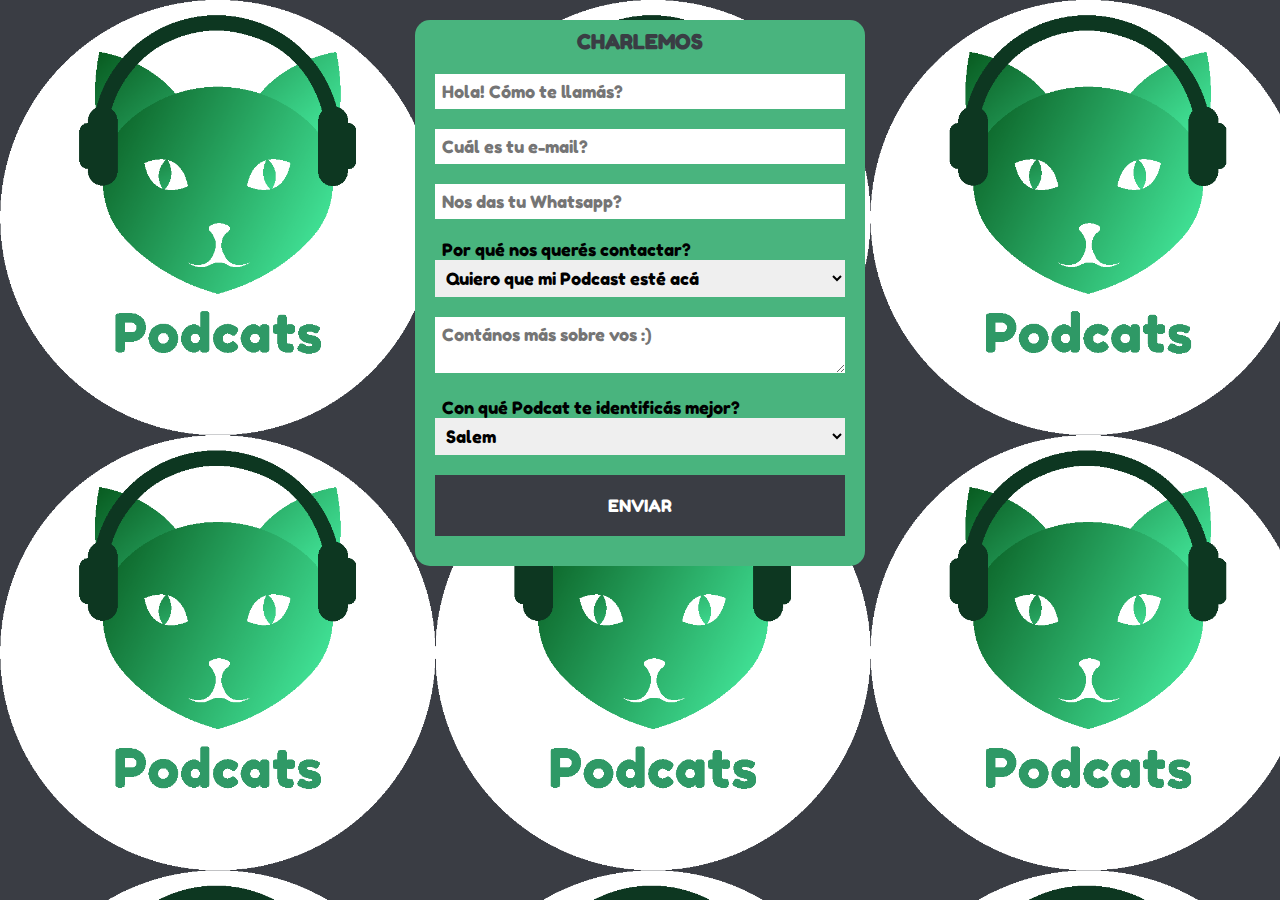
==== contacto.html @ f1f5c06e "index" ====
<!DOCTYPE html>
<html lang="es">
<head>
    <meta charset="UTF-8">
    <meta http-equiv="X-UA-Compatible" content="IE=edge">
    <meta name="viewport" content="width=device-width, initial-scale=1.0">
    <title>Contacto</title>
    <link rel="stylesheet" href="Podcats.css">
</head>
<body id="contacto">
    <form action="enviar.js">
        <h2>CHARLEMOS</h2>
        <input type="text" name="nombre" placeholder="Hola! Cómo te llamás?">
        <input type="email" name="Correo" placeholder="Cuál es tu e-mail?">
        <input type="text" name="Teléfono" placeholder="Nos das tu Whatsapp?">
        <label> Por qué nos querés contactar?
            <select>
            <option>Quiero que mi Podcast esté acá</option>
            <option>Quiero invertir en ustedes</option>
            <option>Quiero que seamos amigos</option>
            <option>Tengo un refugio para gatos y quiero recibir donaciones</option>
            <option>Quiero trabajar con ustedes</option>
            </select></label>
        <textarea name="mensaje" placeholder="Contános más sobre vos :)"></textarea>
        <label>
            Con qué Podcat te identificás mejor?
            <select>
            <option>Salem</option>
            <option>Lola</option>
            <option>Neko</option>
            <option>Gala</option>
            <option>Raúl</option>
            </select></label>
        
        <input type="submit" value="ENVIAR" id="boton" href=index.html>
    </form>
    
</body>
</html>
---- Podcats.css ----
* {
    margin: 0;
    padding: 0;
    box-sizing: border-box; 
  font-family: fredokaone;
  src: url(FredokaOne-Regular.ttf);}

    header {
      background-color: #0d8549;
      margin-top: 0;
    }
      
      header img {
        display: flex;
        width: 15%;
        margin-left:auto;
        margin-right:auto;
        margin-top: 0;
       }

       body#contacto {
        background-image: url(img/logopodcastfblanco.png);
        
        background-size: 34%;
        background-repeat: inherit;
        margin: 0;
    }
form {
  width: 450px;
  margin: auto;
  background: #49b47e;
  padding: 10px 20px;
  box-sizing: border-box;
  margin-top: 20px;
  border-radius: 15px;
}

h2 {
  color: #3a3d44;
  text-align: center;
  margin: 0;
  font-size: 20px;
  margin-bottom: 20px;
}

input, textarea, label, select {
  padding: 7px;
  margin-bottom: 20px;
  width: 100%;
  box-sizing: border-box;
  font-size: 17px;
  border: none;
}
textarea {
  min-height: 10px;
  max-height: 200px;
  max-width: 100%;
}
#boton {
  background: #3a3d44;
  color: #FFFF;
  padding: 20px;
}
#boton:hover {
  cursor: url(img/patita2.png), auto;
}

@media (max-width: 480px){
  form {
    width: 100%;
  }
}

       .podcasts {
        display: flex;
        margin-left:auto;
        margin-right:auto;
        margin-top: 0;
       }
       .gatitos {
        padding-top: 75px;
        padding-left: 50px;
        padding-right: 50px;
        display: grid;
       grid: 0%;
     background-color: #0d8549;
     grid-template-columns: repeat(2,1fr);
     gap: 30px;
        }
.gato-info {
  background-color: #FFFF;
  padding-top: 75px;
        padding-left: 50px;
        padding-right: 50px;
        gap: 30px;
        border-radius: 15px;
    text-align: center;
    font-size: 1em;
}
p .gato-texto {
  padding: 30 px;
}

.neko-info {
  background-color: #49b47e;
  padding-top: 75px;
        padding-left: 50px;
        padding-right: 50px;
        gap: 30px;
        border-radius: 15px;
    text-align: center;
    font-size: 1em;
}


       img.salem-imagen {
  width: 15%;
  margin: 30px;
}
.neko-imagen {
  width: 15%;
  margin: 30px;
} 
.lola-imagen {
  width: 15%;
  margin: 30px;
} 
.gala-imagen {
  width: 15%;
  margin: 30px;
} 
.raul-imagen {
  width: 15%;
  margin: 30px;
} 
    body {
    background-color: #3a3d44;
    cursor: url(img/cursorneko.png), auto;
}
a {
  cursor: url(img/patita2.png), auto;
}
@font-face {
    font-family:fredokaone;
    src: url(FredokaOne-Regular.ttf);
}
.cabecera,
.contenedor {
    max-width: 1000px;
    margin: auto;
}

.cabecera {
    display: flex;
    justify-content: space-between;
    align-items: center;
    padding-bottom: 8px;
}
h1{
    font-family:fredokaone;
}
.wrapper-nav {
    position: fixed;
z-index: 2;
margin-top: 10;
width: 10%;

}
  
  .main-nav {
    width: 100%;
    height: 65px;
    line-height: 65px;
    margin-top: 0; }
  
  ul.main-nav__group {
      position: relative;
  display: inline-block;

  padding: 20px 20px;
  color: #0d8549;
  text-decoration: none;
  background: var(--white);
  transition: color 0.5s;
  margin-left: 0;
  margin-bottom: 15px;
  font-size: 1em;
  min-width: 140px;
  text-align: center;
    display: flex;
        justify-content: center;
    list-style-type: none; 
    font-family:fredokaone;}
    li.main-nav__item {
      
   
      margin-left: 30px;
      margin-right: 30px;
  margin-bottom: 15px;
  margin-top: 15px;
    
      
      
    }
  
  a.main-nav__link.anchorLink {
    border: 2px solid white;
    background-color: white;
    border-radius: 15px;
    text-align: center;
    font-size: 1em;
    color: #0d8549;
    position: relative;
text-decoration: none;
    padding: 5px;
   }

    a.main-nav__link.anchorLink:hover {
      border: 2px solid white;
      background-color: #0d8549;
      color: white;
  
      text-decoration: none;
      padding: 1px; }
    
    a:-webkit-any-link:hover {
      color: #3a3d44;
      cursor: url(img/patita2.png), auto; }

    @media (min-width: 1920px) {
      .main-nav__link {
        font-size: 1.3em; } }
    @media (max-width: 768px) {
      .main-nav__link {
        font-size: 0.9em;
        padding: 0 1.1em; } }
    @media (max-width: 450px) {
      .main-nav__link {
        padding: 0 0.9em; } }
    @media (max-width: 380px) {
      .main-nav__link {
        font-size: 0.85em;
        padding: 0 0.65em; } }
    @media (max-width: 360px) {
      .main-nav__link {
        font-size: 0.8em;
        padding: 0 0.55em; } }
  
  .main-nav__item:first-of-type a {
    padding-left: 0; }

    .main-nav__item .contactoformulario {
      text-decoration: none;
    }

    a:-webkit-any-link {
      color:white;
      text-decoration:none;
      font-size: 1em;
      cursor: url(img/patita2.png), auto;
  }
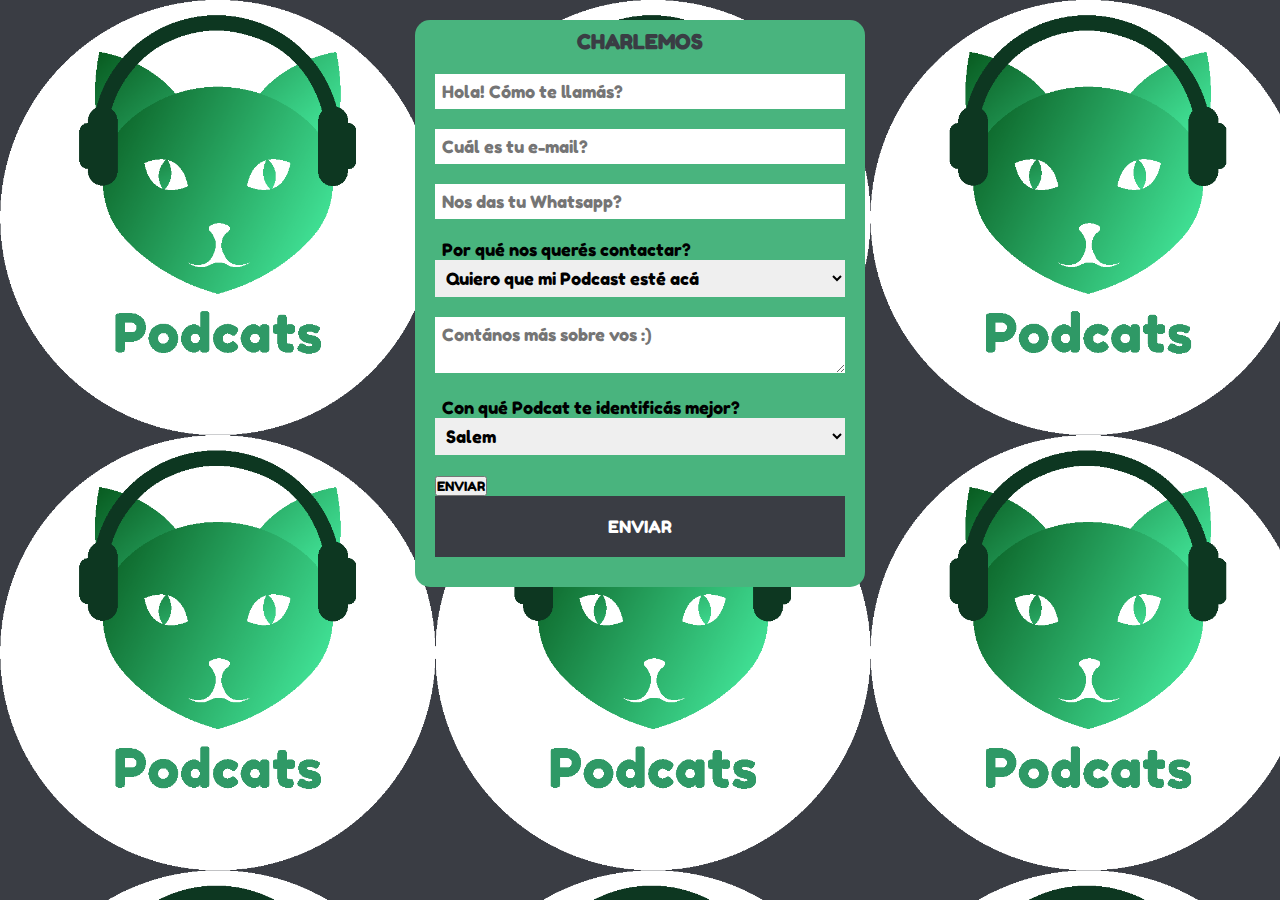
==== commit 93c71397: "ddd" ====
--- a/contacto.html
+++ b/contacto.html
@@ -8,7 +8,7 @@
     <link rel="stylesheet" href="Podcats.css">
 </head>
 <body id="contacto">
-    <form action="enviar.js">
+    <form>
         <h2>CHARLEMOS</h2>
         <input type="text" name="nombre" placeholder="Hola! Cómo te llamás?">
         <input type="email" name="Correo" placeholder="Cuál es tu e-mail?">
@@ -31,8 +31,9 @@
             <option>Gala</option>
             <option>Raúl</option>
             </select></label>
+            <button type="button" onclick="location.href='index.html'">ENVIAR</button>
         
-        <input type="submit" value="ENVIAR" id="boton" href=index.html>
+        <a href=index.html><input type="submit" value="ENVIAR" id="boton"></a>
     </form>
     
 </body>
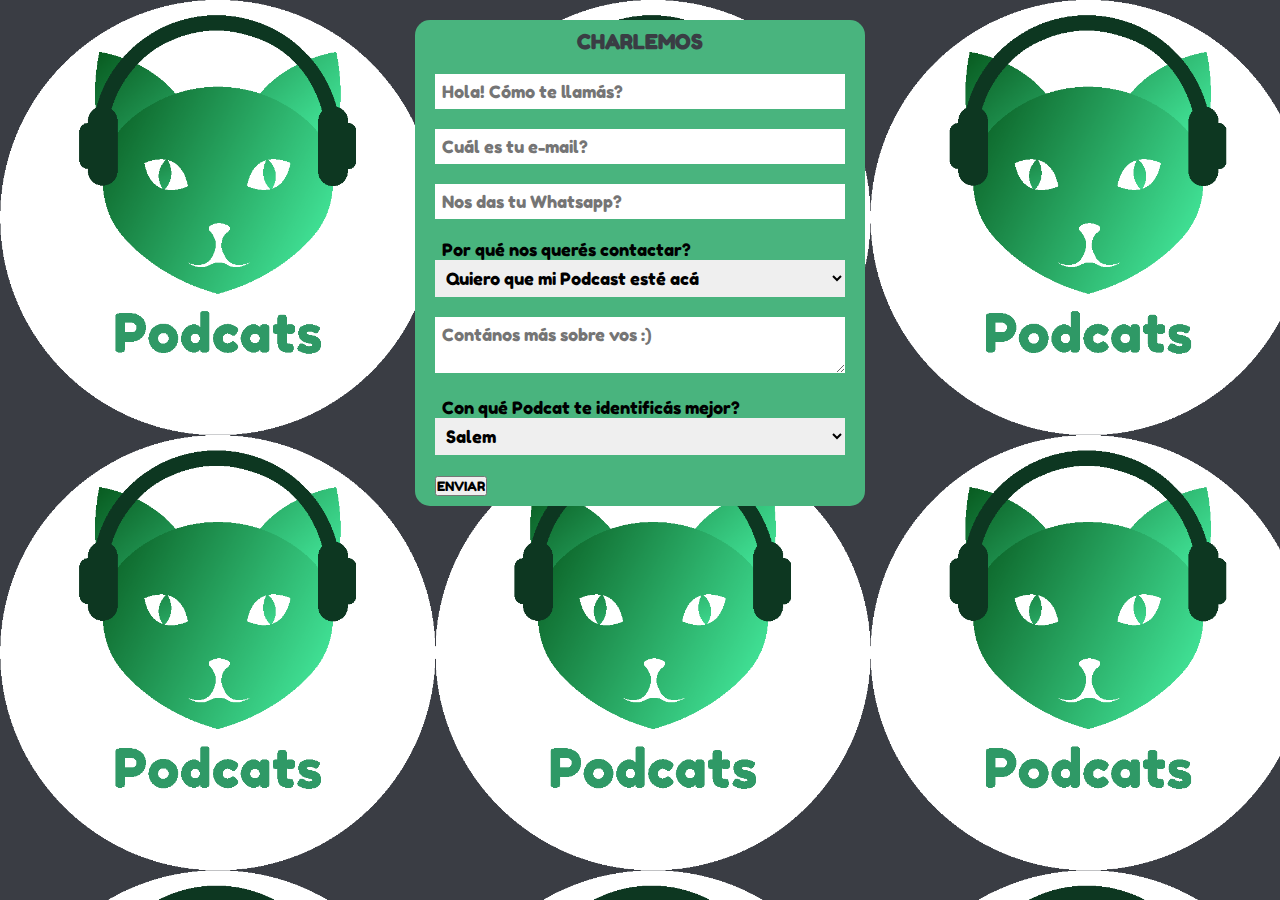
==== commit fbfa4b9a: "hh" ====
--- a/contacto.html
+++ b/contacto.html
@@ -33,7 +33,6 @@
             </select></label>
             <button type="button" onclick="location.href='index.html'">ENVIAR</button>
         
-        <a href=index.html><input type="submit" value="ENVIAR" id="boton"></a>
     </form>
     
 </body>
